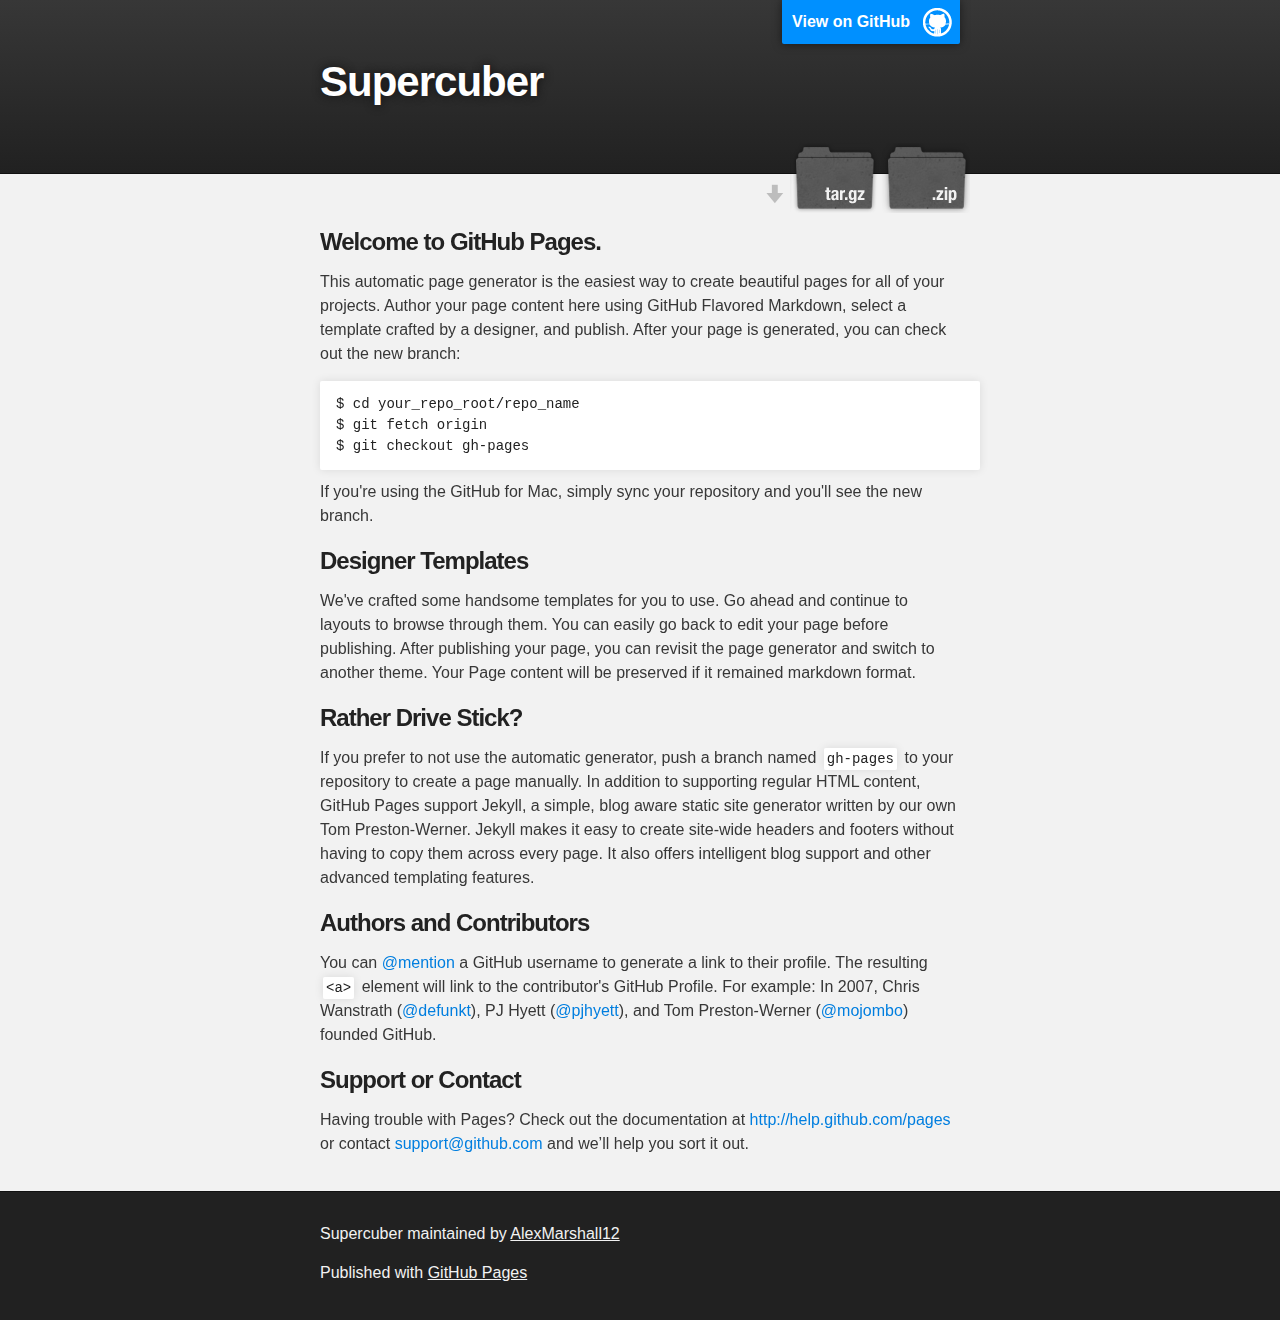
==== index.html @ d674abec "Create gh-pages branch via GitHub" ====
<!DOCTYPE html>
<html>

  <head>
    <meta charset='utf-8' />
    <meta http-equiv="X-UA-Compatible" content="chrome=1" />
    <meta name="description" content="Supercuber : " />

    <link rel="stylesheet" type="text/css" media="screen" href="stylesheets/stylesheet.css">

    <title>Supercuber</title>
  </head>

  <body>

    <!-- HEADER -->
    <div id="header_wrap" class="outer">
        <header class="inner">
          <a id="forkme_banner" href="https://github.com/AlexMarshall12/supercuber">View on GitHub</a>

          <h1 id="project_title">Supercuber</h1>
          <h2 id="project_tagline"></h2>

            <section id="downloads">
              <a class="zip_download_link" href="https://github.com/AlexMarshall12/supercuber/zipball/master">Download this project as a .zip file</a>
              <a class="tar_download_link" href="https://github.com/AlexMarshall12/supercuber/tarball/master">Download this project as a tar.gz file</a>
            </section>
        </header>
    </div>

    <!-- MAIN CONTENT -->
    <div id="main_content_wrap" class="outer">
      <section id="main_content" class="inner">
        <h3>
<a name="welcome-to-github-pages" class="anchor" href="#welcome-to-github-pages"><span class="octicon octicon-link"></span></a>Welcome to GitHub Pages.</h3>

<p>This automatic page generator is the easiest way to create beautiful pages for all of your projects. Author your page content here using GitHub Flavored Markdown, select a template crafted by a designer, and publish. After your page is generated, you can check out the new branch:</p>

<pre><code>$ cd your_repo_root/repo_name
$ git fetch origin
$ git checkout gh-pages
</code></pre>

<p>If you're using the GitHub for Mac, simply sync your repository and you'll see the new branch.</p>

<h3>
<a name="designer-templates" class="anchor" href="#designer-templates"><span class="octicon octicon-link"></span></a>Designer Templates</h3>

<p>We've crafted some handsome templates for you to use. Go ahead and continue to layouts to browse through them. You can easily go back to edit your page before publishing. After publishing your page, you can revisit the page generator and switch to another theme. Your Page content will be preserved if it remained markdown format.</p>

<h3>
<a name="rather-drive-stick" class="anchor" href="#rather-drive-stick"><span class="octicon octicon-link"></span></a>Rather Drive Stick?</h3>

<p>If you prefer to not use the automatic generator, push a branch named <code>gh-pages</code> to your repository to create a page manually. In addition to supporting regular HTML content, GitHub Pages support Jekyll, a simple, blog aware static site generator written by our own Tom Preston-Werner. Jekyll makes it easy to create site-wide headers and footers without having to copy them across every page. It also offers intelligent blog support and other advanced templating features.</p>

<h3>
<a name="authors-and-contributors" class="anchor" href="#authors-and-contributors"><span class="octicon octicon-link"></span></a>Authors and Contributors</h3>

<p>You can <a href="https://github.com/blog/821" class="user-mention">@mention</a> a GitHub username to generate a link to their profile. The resulting <code>&lt;a&gt;</code> element will link to the contributor's GitHub Profile. For example: In 2007, Chris Wanstrath (<a href="https://github.com/defunkt" class="user-mention">@defunkt</a>), PJ Hyett (<a href="https://github.com/pjhyett" class="user-mention">@pjhyett</a>), and Tom Preston-Werner (<a href="https://github.com/mojombo" class="user-mention">@mojombo</a>) founded GitHub.</p>

<h3>
<a name="support-or-contact" class="anchor" href="#support-or-contact"><span class="octicon octicon-link"></span></a>Support or Contact</h3>

<p>Having trouble with Pages? Check out the documentation at <a href="http://help.github.com/pages">http://help.github.com/pages</a> or contact <a href="mailto:support@github.com">support@github.com</a> and we’ll help you sort it out.</p>
      </section>
    </div>

    <!-- FOOTER  -->
    <div id="footer_wrap" class="outer">
      <footer class="inner">
        <p class="copyright">Supercuber maintained by <a href="https://github.com/AlexMarshall12">AlexMarshall12</a></p>
        <p>Published with <a href="http://pages.github.com">GitHub Pages</a></p>
      </footer>
    </div>

    

  </body>
</html>
---- stylesheets/stylesheet.css ----
/*******************************************************************************
Slate Theme for GitHub Pages
by Jason Costello, @jsncostello
*******************************************************************************/

@import url(pygment_trac.css);

/*******************************************************************************
MeyerWeb Reset
*******************************************************************************/

html, body, div, span, applet, object, iframe,
h1, h2, h3, h4, h5, h6, p, blockquote, pre,
a, abbr, acronym, address, big, cite, code,
del, dfn, em, img, ins, kbd, q, s, samp,
small, strike, strong, sub, sup, tt, var,
b, u, i, center,
dl, dt, dd, ol, ul, li,
fieldset, form, label, legend,
table, caption, tbody, tfoot, thead, tr, th, td,
article, aside, canvas, details, embed,
figure, figcaption, footer, header, hgroup,
menu, nav, output, ruby, section, summary,
time, mark, audio, video {
  margin: 0;
  padding: 0;
  border: 0;
  font: inherit;
  vertical-align: baseline;
}

/* HTML5 display-role reset for older browsers */
article, aside, details, figcaption, figure,
footer, header, hgroup, menu, nav, section {
  display: block;
}

ol, ul {
  list-style: none;
}

table {
  border-collapse: collapse;
  border-spacing: 0;
}

/*******************************************************************************
Theme Styles
*******************************************************************************/

body {
  box-sizing: border-box;
  color:#373737;
  background: #212121;
  font-size: 16px;
  font-family: 'Myriad Pro', Calibri, Helvetica, Arial, sans-serif;
  line-height: 1.5;
  -webkit-font-smoothing: antialiased;
}

h1, h2, h3, h4, h5, h6 {
  margin: 10px 0;
  font-weight: 700;
  color:#222222;
  font-family: 'Lucida Grande', 'Calibri', Helvetica, Arial, sans-serif;
  letter-spacing: -1px;
}

h1 {
  font-size: 36px;
  font-weight: 700;
}

h2 {
  padding-bottom: 10px;
  font-size: 32px;
  background: url('../images/bg_hr.png') repeat-x bottom;
}

h3 {
  font-size: 24px;
}

h4 {
  font-size: 21px;
}

h5 {
  font-size: 18px;
}

h6 {
  font-size: 16px;
}

p {
  margin: 10px 0 15px 0;
}

footer p {
  color: #f2f2f2;
}

a {
  text-decoration: none;
  color: #007edf;
  text-shadow: none;

  transition: color 0.5s ease;
  transition: text-shadow 0.5s ease;
  -webkit-transition: color 0.5s ease;
  -webkit-transition: text-shadow 0.5s ease;
  -moz-transition: color 0.5s ease;
  -moz-transition: text-shadow 0.5s ease;
  -o-transition: color 0.5s ease;
  -o-transition: text-shadow 0.5s ease;
  -ms-transition: color 0.5s ease;
  -ms-transition: text-shadow 0.5s ease;
}

a:hover, a:focus {text-decoration: underline;}

footer a {
  color: #F2F2F2;
  text-decoration: underline;
}

em {
  font-style: italic;
}

strong {
  font-weight: bold;
}

img {
  position: relative;
  margin: 0 auto;
  max-width: 739px;
  padding: 5px;
  margin: 10px 0 10px 0;
  border: 1px solid #ebebeb;

  box-shadow: 0 0 5px #ebebeb;
  -webkit-box-shadow: 0 0 5px #ebebeb;
  -moz-box-shadow: 0 0 5px #ebebeb;
  -o-box-shadow: 0 0 5px #ebebeb;
  -ms-box-shadow: 0 0 5px #ebebeb;
}

p img {
  display: inline;
  margin: 0;
  padding: 0;
  vertical-align: middle;
  text-align: center;
  border: none;
}

pre, code {
  width: 100%;
  color: #222;
  background-color: #fff;

  font-family: Monaco, "Bitstream Vera Sans Mono", "Lucida Console", Terminal, monospace;
  font-size: 14px;

  border-radius: 2px;
  -moz-border-radius: 2px;
  -webkit-border-radius: 2px;
}

pre {
  width: 100%;
  padding: 10px;
  box-shadow: 0 0 10px rgba(0,0,0,.1);
  overflow: auto;
}

code {
  padding: 3px;
  margin: 0 3px;
  box-shadow: 0 0 10px rgba(0,0,0,.1);
}

pre code {
  display: block;
  box-shadow: none;
}

blockquote {
  color: #666;
  margin-bottom: 20px;
  padding: 0 0 0 20px;
  border-left: 3px solid #bbb;
}


ul, ol, dl {
  margin-bottom: 15px
}

ul {
  list-style: inside;
  padding-left: 20px;
}

ol {
  list-style: decimal inside;
  padding-left: 20px;
}

dl dt {
  font-weight: bold;
}

dl dd {
  padding-left: 20px;
  font-style: italic;
}

dl p {
  padding-left: 20px;
  font-style: italic;
}

hr {
  height: 1px;
  margin-bottom: 5px;
  border: none;
  background: url('../images/bg_hr.png') repeat-x center;
}

table {
  border: 1px solid #373737;
  margin-bottom: 20px;
  text-align: left;
 }

th {
  font-family: 'Lucida Grande', 'Helvetica Neue', Helvetica, Arial, sans-serif;
  padding: 10px;
  background: #373737;
  color: #fff;
 }

td {
  padding: 10px;
  border: 1px solid #373737;
 }

form {
  background: #f2f2f2;
  padding: 20px;
}

/*******************************************************************************
Full-Width Styles
*******************************************************************************/

.outer {
  width: 100%;
}

.inner {
  position: relative;
  max-width: 640px;
  padding: 20px 10px;
  margin: 0 auto;
}

#forkme_banner {
  display: block;
  position: absolute;
  top:0;
  right: 10px;
  z-index: 10;
  padding: 10px 50px 10px 10px;
  color: #fff;
  background: url('../images/blacktocat.png') #0090ff no-repeat 95% 50%;
  font-weight: 700;
  box-shadow: 0 0 10px rgba(0,0,0,.5);
  border-bottom-left-radius: 2px;
  border-bottom-right-radius: 2px;
}

#header_wrap {
  background: #212121;
  background: -moz-linear-gradient(top, #373737, #212121);
  background: -webkit-linear-gradient(top, #373737, #212121);
  background: -ms-linear-gradient(top, #373737, #212121);
  background: -o-linear-gradient(top, #373737, #212121);
  background: linear-gradient(top, #373737, #212121);
}

#header_wrap .inner {
  padding: 50px 10px 30px 10px;
}

#project_title {
  margin: 0;
  color: #fff;
  font-size: 42px;
  font-weight: 700;
  text-shadow: #111 0px 0px 10px;
}

#project_tagline {
  color: #fff;
  font-size: 24px;
  font-weight: 300;
  background: none;
  text-shadow: #111 0px 0px 10px;
}

#downloads {
  position: absolute;
  width: 210px;
  z-index: 10;
  bottom: -40px;
  right: 0;
  height: 70px;
  background: url('../images/icon_download.png') no-repeat 0% 90%;
}

.zip_download_link {
  display: block;
  float: right;
  width: 90px;
  height:70px;
  text-indent: -5000px;
  overflow: hidden;
  background: url(../images/sprite_download.png) no-repeat bottom left;
}

.tar_download_link {
  display: block;
  float: right;
  width: 90px;
  height:70px;
  text-indent: -5000px;
  overflow: hidden;
  background: url(../images/sprite_download.png) no-repeat bottom right;
  margin-left: 10px;
}

.zip_download_link:hover {
  background: url(../images/sprite_download.png) no-repeat top left;
}

.tar_download_link:hover {
  background: url(../images/sprite_download.png) no-repeat top right;
}

#main_content_wrap {
  background: #f2f2f2;
  border-top: 1px solid #111;
  border-bottom: 1px solid #111;
}

#main_content {
  padding-top: 40px;
}

#footer_wrap {
  background: #212121;
}



/*******************************************************************************
Small Device Styles
*******************************************************************************/

@media screen and (max-width: 480px) {
  body {
    font-size:14px;
  }

  #downloads {
    display: none;
  }

  .inner {
    min-width: 320px;
    max-width: 480px;
  }

  #project_title {
  font-size: 32px;
  }

  h1 {
    font-size: 28px;
  }

  h2 {
    font-size: 24px;
  }

  h3 {
    font-size: 21px;
  }

  h4 {
    font-size: 18px;
  }

  h5 {
    font-size: 14px;
  }

  h6 {
    font-size: 12px;
  }

  code, pre {
    min-width: 320px;
    max-width: 480px;
    font-size: 11px;
  }

}
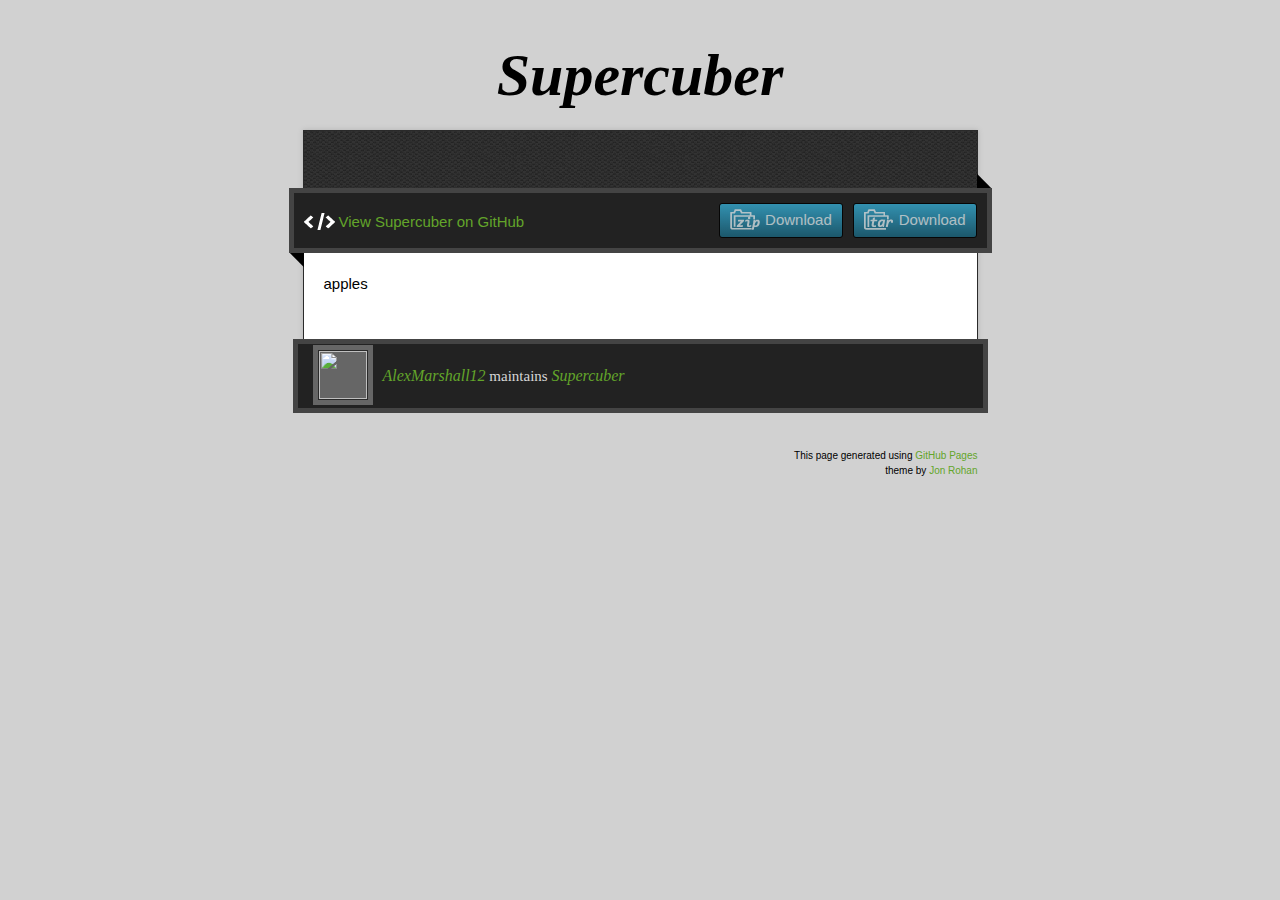
==== commit 9d6af9e0: "Create gh-pages branch via GitHub" ====
--- a/index.html
+++ b/index.html
@@ -1,79 +1,62 @@
-<!DOCTYPE html>
+<!doctype html>
+<!-- The Time Machine GitHub pages theme was designed and developed by Jon Rohan, on Feb 7, 2012. -->
+<!-- Follow him for fun. http://twitter.com/jonrohan. Tail his code on http://github.com/jonrohan -->
 <html>
+<head>
+  <meta charset="utf-8">
+  <meta http-equiv="X-UA-Compatible" content="IE=edge,chrome=1">
 
-  <head>
-    <meta charset='utf-8' />
-    <meta http-equiv="X-UA-Compatible" content="chrome=1" />
-    <meta name="description" content="Supercuber : " />
+  <link rel="stylesheet" href="stylesheets/stylesheet.css" media="screen"/>
+  <link rel="stylesheet" href="stylesheets/pygment_trac.css"/>
+  <script type="text/javascript" src="https://ajax.googleapis.com/ajax/libs/jquery/1.7.1/jquery.min.js"></script>
+  <script type="text/javascript" src="javascripts/script.js"></script>
 
-    <link rel="stylesheet" type="text/css" media="screen" href="stylesheets/stylesheet.css">
+  <title>Supercuber</title>
+  <meta name="description" content="">
 
-    <title>Supercuber</title>
-  </head>
+  <meta name="viewport" content="width=device-width,initial-scale=1">
 
-  <body>
+</head>
 
-    <!-- HEADER -->
-    <div id="header_wrap" class="outer">
-        <header class="inner">
-          <a id="forkme_banner" href="https://github.com/AlexMarshall12/supercuber">View on GitHub</a>
+<body>
 
-          <h1 id="project_title">Supercuber</h1>
-          <h2 id="project_tagline"></h2>
+  <div class="wrapper">
+    <header>
+      <h1 class="title">Supercuber</h1>
+    </header>
+    <div id="container">
+      <p class="tagline"></p>
+      <div id="main" role="main">
+        <div class="download-bar">
+        <div class="inner">
+          <a href="https://github.com/AlexMarshall12/supercuber/tarball/master" class="download-button tar"><span>Download</span></a>
+          <a href="https://github.com/AlexMarshall12/supercuber/zipball/master" class="download-button zip"><span>Download</span></a>
+          <a href="https://github.com/AlexMarshall12/supercuber" class="code">View Supercuber on GitHub</a>
+        </div>
+        <span class="blc"></span><span class="trc"></span>
+        </div>
+        <article class="markdown-body">
+          <p>apples</p>
+        </article>
+      </div>
+    </div>
+    <footer>
+      <div class="owner">
+      <p><a href="https://github.com/AlexMarshall12" class="avatar"><img src="https://avatars3.githubusercontent.com/u/1697505?s=60" width="48" height="48"/></a> <a href="https://github.com/AlexMarshall12">AlexMarshall12</a> maintains <a href="https://github.com/AlexMarshall12/supercuber">Supercuber</a></p>
 
-            <section id="downloads">
-              <a class="zip_download_link" href="https://github.com/AlexMarshall12/supercuber/zipball/master">Download this project as a .zip file</a>
-              <a class="tar_download_link" href="https://github.com/AlexMarshall12/supercuber/tarball/master">Download this project as a tar.gz file</a>
-            </section>
-        </header>
-    </div>
 
-    <!-- MAIN CONTENT -->
-    <div id="main_content_wrap" class="outer">
-      <section id="main_content" class="inner">
-        <h3>
-<a name="welcome-to-github-pages" class="anchor" href="#welcome-to-github-pages"><span class="octicon octicon-link"></span></a>Welcome to GitHub Pages.</h3>
+      </div>
+      <div class="creds">
+        <small>This page generated using <a href="http://pages.github.com/">GitHub Pages</a><br/>theme by <a href="https://twitter.com/jonrohan/">Jon Rohan</a></small>
+      </div>
+    </footer>
+  </div>
+  <div class="current-section">
+    <a href="#top">Scroll to top</a>
+    <a href="https://github.com/AlexMarshall12/supercuber/tarball/master" class="tar">tar</a><a href="https://github.com/AlexMarshall12/supercuber/zipball/master" class="zip">zip</a><a href="" class="code">source code</a>
+    <p class="name"></p>
+  </div>
 
-<p>This automatic page generator is the easiest way to create beautiful pages for all of your projects. Author your page content here using GitHub Flavored Markdown, select a template crafted by a designer, and publish. After your page is generated, you can check out the new branch:</p>
-
-<pre><code>$ cd your_repo_root/repo_name
-$ git fetch origin
-$ git checkout gh-pages
-</code></pre>
-
-<p>If you're using the GitHub for Mac, simply sync your repository and you'll see the new branch.</p>
-
-<h3>
-<a name="designer-templates" class="anchor" href="#designer-templates"><span class="octicon octicon-link"></span></a>Designer Templates</h3>
-
-<p>We've crafted some handsome templates for you to use. Go ahead and continue to layouts to browse through them. You can easily go back to edit your page before publishing. After publishing your page, you can revisit the page generator and switch to another theme. Your Page content will be preserved if it remained markdown format.</p>
-
-<h3>
-<a name="rather-drive-stick" class="anchor" href="#rather-drive-stick"><span class="octicon octicon-link"></span></a>Rather Drive Stick?</h3>
-
-<p>If you prefer to not use the automatic generator, push a branch named <code>gh-pages</code> to your repository to create a page manually. In addition to supporting regular HTML content, GitHub Pages support Jekyll, a simple, blog aware static site generator written by our own Tom Preston-Werner. Jekyll makes it easy to create site-wide headers and footers without having to copy them across every page. It also offers intelligent blog support and other advanced templating features.</p>
-
-<h3>
-<a name="authors-and-contributors" class="anchor" href="#authors-and-contributors"><span class="octicon octicon-link"></span></a>Authors and Contributors</h3>
-
-<p>You can <a href="https://github.com/blog/821" class="user-mention">@mention</a> a GitHub username to generate a link to their profile. The resulting <code>&lt;a&gt;</code> element will link to the contributor's GitHub Profile. For example: In 2007, Chris Wanstrath (<a href="https://github.com/defunkt" class="user-mention">@defunkt</a>), PJ Hyett (<a href="https://github.com/pjhyett" class="user-mention">@pjhyett</a>), and Tom Preston-Werner (<a href="https://github.com/mojombo" class="user-mention">@mojombo</a>) founded GitHub.</p>
-
-<h3>
-<a name="support-or-contact" class="anchor" href="#support-or-contact"><span class="octicon octicon-link"></span></a>Support or Contact</h3>
-
-<p>Having trouble with Pages? Check out the documentation at <a href="http://help.github.com/pages">http://help.github.com/pages</a> or contact <a href="mailto:support@github.com">support@github.com</a> and we’ll help you sort it out.</p>
-      </section>
-    </div>
-
-    <!-- FOOTER  -->
-    <div id="footer_wrap" class="outer">
-      <footer class="inner">
-        <p class="copyright">Supercuber maintained by <a href="https://github.com/AlexMarshall12">AlexMarshall12</a></p>
-        <p>Published with <a href="http://pages.github.com">GitHub Pages</a></p>
-      </footer>
-    </div>
-
-    
-
-  </body>
+  
+</body>
 </html>
--- a/stylesheets/stylesheet.css
+++ b/stylesheets/stylesheet.css
@@ -1,423 +1,966 @@
-/*******************************************************************************
-Slate Theme for GitHub Pages
-by Jason Costello, @jsncostello
-*******************************************************************************/
-
-@import url(pygment_trac.css);
-
-/*******************************************************************************
-MeyerWeb Reset
-*******************************************************************************/
-
-html, body, div, span, applet, object, iframe,
-h1, h2, h3, h4, h5, h6, p, blockquote, pre,
-a, abbr, acronym, address, big, cite, code,
-del, dfn, em, img, ins, kbd, q, s, samp,
-small, strike, strong, sub, sup, tt, var,
-b, u, i, center,
-dl, dt, dd, ol, ul, li,
-fieldset, form, label, legend,
-table, caption, tbody, tfoot, thead, tr, th, td,
-article, aside, canvas, details, embed,
-figure, figcaption, footer, header, hgroup,
-menu, nav, output, ruby, section, summary,
-time, mark, audio, video {
+/*! normalize.css v3.0.0 | MIT License | git.io/normalize */
+
+/**
+ * 1. Set default font family to sans-serif.
+ * 2. Prevent iOS text size adjust after orientation change, without disabling
+ *    user zoom.
+ */
+
+html {
+  font-family: sans-serif; /* 1 */
+  -ms-text-size-adjust: 100%; /* 2 */
+  -webkit-text-size-adjust: 100%; /* 2 */
+}
+
+/**
+ * Remove default margin.
+ */
+
+body {
   margin: 0;
+}
+
+/* HTML5 display definitions
+   ========================================================================== */
+
+/**
+ * Correct `block` display not defined for any HTML5 element in IE 8/9.
+ * Correct `block` display not defined for `details` or `summary` in IE 10/11 and Firefox.
+ * Correct `block` display not defined for `main` in IE 11.
+ */
+
+article,
+aside,
+details,
+figcaption,
+figure,
+footer,
+header,
+hgroup,
+main,
+nav,
+section,
+summary {
+  display: block;
+}
+
+/**
+ * 1. Correct `inline-block` display not defined in IE 8/9.
+ * 2. Normalize vertical alignment of `progress` in Chrome, Firefox, and Opera.
+ */
+
+audio,
+canvas,
+progress,
+video {
+  display: inline-block; /* 1 */
+  vertical-align: baseline; /* 2 */
+}
+
+/**
+ * Prevent modern browsers from displaying `audio` without controls.
+ * Remove excess height in iOS 5 devices.
+ */
+
+audio:not([controls]) {
+  display: none;
+  height: 0;
+}
+
+/**
+ * Address `[hidden]` styling not present in IE 8/9/10.
+ * Hide the `template` element in IE 8/9/11, Safari, and Firefox < 22.
+ */
+
+[hidden],
+template {
+  display: none;
+}
+
+/* Links
+   ========================================================================== */
+
+/**
+ * Remove the gray background color from active links in IE 10.
+ */
+
+a {
+  background: transparent;
+}
+
+/**
+ * Improve readability when focused and also mouse hovered in all browsers.
+ */
+
+a:active,
+a:hover {
+  outline: 0;
+}
+
+/* Text-level semantics
+   ========================================================================== */
+
+/**
+ * Address styling not present in IE 8/9/10/11, Safari, and Chrome.
+ */
+
+abbr[title] {
+  border-bottom: 1px dotted;
+}
+
+/**
+ * Address style set to `bolder` in Firefox 4+, Safari, and Chrome.
+ */
+
+b,
+strong {
+  font-weight: bold;
+}
+
+/**
+ * Address styling not present in Safari and Chrome.
+ */
+
+dfn {
+  font-style: italic;
+}
+
+/**
+ * Address variable `h1` font-size and margin within `section` and `article`
+ * contexts in Firefox 4+, Safari, and Chrome.
+ */
+
+h1 {
+  font-size: 2em;
+  margin: 0.67em 0;
+}
+
+/**
+ * Address styling not present in IE 8/9.
+ */
+
+mark {
+  background: #ff0;
+  color: #000;
+}
+
+/**
+ * Address inconsistent and variable font size in all browsers.
+ */
+
+small {
+  font-size: 80%;
+}
+
+/**
+ * Prevent `sub` and `sup` affecting `line-height` in all browsers.
+ */
+
+sub,
+sup {
+  font-size: 75%;
+  line-height: 0;
+  position: relative;
+  vertical-align: baseline;
+}
+
+sup {
+  top: -0.5em;
+}
+
+sub {
+  bottom: -0.25em;
+}
+
+/* Embedded content
+   ========================================================================== */
+
+/**
+ * Remove border when inside `a` element in IE 8/9/10.
+ */
+
+img {
+  border: 0;
+}
+
+/**
+ * Correct overflow not hidden in IE 9/10/11.
+ */
+
+svg:not(:root) {
+  overflow: hidden;
+}
+
+/* Grouping content
+   ========================================================================== */
+
+/**
+ * Address margin not present in IE 8/9 and Safari.
+ */
+
+figure {
+  margin: 1em 40px;
+}
+
+/**
+ * Address differences between Firefox and other browsers.
+ */
+
+hr {
+  -moz-box-sizing: content-box;
+  box-sizing: content-box;
+  height: 0;
+}
+
+/**
+ * Contain overflow in all browsers.
+ */
+
+pre {
+  overflow: auto;
+}
+
+/**
+ * Address odd `em`-unit font size rendering in all browsers.
+ */
+
+code,
+kbd,
+pre,
+samp {
+  font-family: monospace, monospace;
+  font-size: 1em;
+}
+
+/* Forms
+   ========================================================================== */
+
+/**
+ * Known limitation: by default, Chrome and Safari on OS X allow very limited
+ * styling of `select`, unless a `border` property is set.
+ */
+
+/**
+ * 1. Correct color not being inherited.
+ *    Known issue: affects color of disabled elements.
+ * 2. Correct font properties not being inherited.
+ * 3. Address margins set differently in Firefox 4+, Safari, and Chrome.
+ */
+
+button,
+input,
+optgroup,
+select,
+textarea {
+  color: inherit; /* 1 */
+  font: inherit; /* 2 */
+  margin: 0; /* 3 */
+}
+
+/**
+ * Address `overflow` set to `hidden` in IE 8/9/10/11.
+ */
+
+button {
+  overflow: visible;
+}
+
+/**
+ * Address inconsistent `text-transform` inheritance for `button` and `select`.
+ * All other form control elements do not inherit `text-transform` values.
+ * Correct `button` style inheritance in Firefox, IE 8/9/10/11, and Opera.
+ * Correct `select` style inheritance in Firefox.
+ */
+
+button,
+select {
+  text-transform: none;
+}
+
+/**
+ * 1. Avoid the WebKit bug in Android 4.0.* where (2) destroys native `audio`
+ *    and `video` controls.
+ * 2. Correct inability to style clickable `input` types in iOS.
+ * 3. Improve usability and consistency of cursor style between image-type
+ *    `input` and others.
+ */
+
+button,
+html input[type="button"], /* 1 */
+input[type="reset"],
+input[type="submit"] {
+  -webkit-appearance: button; /* 2 */
+  cursor: pointer; /* 3 */
+}
+
+/**
+ * Re-set default cursor for disabled elements.
+ */
+
+button[disabled],
+html input[disabled] {
+  cursor: default;
+}
+
+/**
+ * Remove inner padding and border in Firefox 4+.
+ */
+
+button::-moz-focus-inner,
+input::-moz-focus-inner {
+  border: 0;
   padding: 0;
-  border: 0;
-  font: inherit;
-  vertical-align: baseline;
-}
-
-/* HTML5 display-role reset for older browsers */
-article, aside, details, figcaption, figure,
-footer, header, hgroup, menu, nav, section {
-  display: block;
-}
-
-ol, ul {
-  list-style: none;
-}
+}
+
+/**
+ * Address Firefox 4+ setting `line-height` on `input` using `!important` in
+ * the UA stylesheet.
+ */
+
+input {
+  line-height: normal;
+}
+
+/**
+ * It's recommended that you don't attempt to style these elements.
+ * Firefox's implementation doesn't respect box-sizing, padding, or width.
+ *
+ * 1. Address box sizing set to `content-box` in IE 8/9/10.
+ * 2. Remove excess padding in IE 8/9/10.
+ */
+
+input[type="checkbox"],
+input[type="radio"] {
+  box-sizing: border-box; /* 1 */
+  padding: 0; /* 2 */
+}
+
+/**
+ * Fix the cursor style for Chrome's increment/decrement buttons. For certain
+ * `font-size` values of the `input`, it causes the cursor style of the
+ * decrement button to change from `default` to `text`.
+ */
+
+input[type="number"]::-webkit-inner-spin-button,
+input[type="number"]::-webkit-outer-spin-button {
+  height: auto;
+}
+
+/**
+ * 1. Address `appearance` set to `searchfield` in Safari and Chrome.
+ * 2. Address `box-sizing` set to `border-box` in Safari and Chrome
+ *    (include `-moz` to future-proof).
+ */
+
+input[type="search"] {
+  -webkit-appearance: textfield; /* 1 */
+  -moz-box-sizing: content-box;
+  -webkit-box-sizing: content-box; /* 2 */
+  box-sizing: content-box;
+}
+
+/**
+ * Remove inner padding and search cancel button in Safari and Chrome on OS X.
+ * Safari (but not Chrome) clips the cancel button when the search input has
+ * padding (and `textfield` appearance).
+ */
+
+input[type="search"]::-webkit-search-cancel-button,
+input[type="search"]::-webkit-search-decoration {
+  -webkit-appearance: none;
+}
+
+/**
+ * Define consistent border, margin, and padding.
+ */
+
+fieldset {
+  border: 1px solid #c0c0c0;
+  margin: 0 2px;
+  padding: 0.35em 0.625em 0.75em;
+}
+
+/**
+ * 1. Correct `color` not being inherited in IE 8/9/10/11.
+ * 2. Remove padding so people aren't caught out if they zero out fieldsets.
+ */
+
+legend {
+  border: 0; /* 1 */
+  padding: 0; /* 2 */
+}
+
+/**
+ * Remove default vertical scrollbar in IE 8/9/10/11.
+ */
+
+textarea {
+  overflow: auto;
+}
+
+/**
+ * Don't inherit the `font-weight` (applied by a rule above).
+ * NOTE: the default cannot safely be changed in Chrome and Safari on OS X.
+ */
+
+optgroup {
+  font-weight: bold;
+}
+
+/* Tables
+   ========================================================================== */
+
+/**
+ * Remove most spacing between table cells.
+ */
 
 table {
   border-collapse: collapse;
   border-spacing: 0;
 }
 
-/*******************************************************************************
-Theme Styles
-*******************************************************************************/
+td,
+th {
+  padding: 0;
+}
+
+
+/* Style */
 
 body {
+  font-size: 15px;
+  font-family: Arial, Arial, Helvetica, sans-serif;
+  line-height: 1.5;
+  background: #D1D1D1;
+}
+
+a {
+  color: #63a52a;
+  text-decoration: none;
+  transition: opacity ease-in-out 0.3s;
+  -webkit-transition: opacity ease-in-out 0.3s;  /* Safari <=6.1, Android <= 4.3 */
+}
+
+a:hover {
+  text-decoration: underline;
+  color: #90D355;
+}
+
+h1.title {
+  margin: 30px 20px 10px;
+  font-size: 60px;
+  font-weight: bold;
+  font-style: italic;
+  font-family:Georgia, serif;
+  text-align: center;
+}
+
+.wrapper {
+  width: 675px;
+  margin: 0 auto;
+}
+
+#container {
+  border: 1px solid #2a2a2a;
+  background: #ddd url(../images/pattern.png);
+  box-shadow: 0 0 5px #b1b1b1;
+}
+
+p.tagline {
+  padding: 20px 20px 0;
+  color: #fff;
+  font-size: 17px;
+}
+
+#main {
+  margin-top: 20px;
+  padding: 0 20px 90px;
+  background-color: #fff;
+}
+
+.download-bar {
+  background: #222;
+  border: 5px solid #444;
+  padding: 10px;
+  margin: 0 -35px 20px;
+  position: relative;
+}
+
+.download-bar .inner {
+  overflow: hidden;
+}
+
+.download-bar .watch-fork iframe {
+  display: block;
+  float: left;
+  border-right: 1px solid #ddd;
+  padding-right: 5px;
+}
+.download-bar .watch-fork iframe.last {
+  border-right: 0 none;
+  padding-right: 0;
+  padding-left: 5px;
+  border-left: 1px solid #fff;
+}
+.download-bar .watch-fork {
+  overflow: hidden;
+  float: right;
+  background-color: #eee;
+  padding: 5px;
+  border-radius: 3px;
+}
+
+.download-bar .blc {
+  border: 10px solid black;
+  border-color: transparent transparent black;
+  width: 0;
+  height: 0;
+  display: block;
+  position: absolute;
+  bottom: -15px;
+  left: 0;
+  transform: rotate(45deg);
+  -ms-transform: rotate(45deg);  /* IE9 */
+  -webkit-transform: rotate(45deg); /* 2014 current */
+}
+
+.download-bar .trc {
+  border: 10px solid black;
+  border-color:  black transparent transparent;
+  width: 0;
+  height: 0;
+  display: block;
+  position: absolute;
+  top: -15px;
+  right: 0;
+  transform: rotate(45deg);
+  -ms-transform: rotate(45deg);  /* IE9 */
+  -webkit-transform: rotate(45deg); /* 2014 current */
+}
+
+.download-bar .avatar {
+  border: 1px solid black;
+  display: block;
+  padding: 4px;
+  float: left;
+}
+
+.download-bar .avatar img {
+  display: block;
+}
+
+.download-bar a.code {
+  background: transparent url(../images/code.png) no-repeat 0 2px;
+  padding-left: 35px;
+  margin-top: 8px;
+  display: block;
+  float: left;
+  text-indent: 0;
+  width: auto;
+  height: auto;
+  opacity: 1;
+  filter:alpha(opacity=100);  /* IE 5-7 */
+}
+
+.current-section {
+  position: fixed;
+  top: 0;
+  left: 50%;
+  width: 693px;
+  margin-left: -352px;
+  background: #222;
+  border: 5px solid #444;
+  color: #fff;
+  opacity: 0;
+  visibility: hidden;
+  transition: opacity ease-in-out 0.3s;
+  -webkit-transition: opacity ease-in-out 0.3s;  /* Safari <=6.1, Android <= 4.3 */
+}
+
+.current-section p {
+  padding: 5px 27px;
+  font-size: 24px;
+  font-weight: bold;
+}
+
+.current-section a {
+  float: right;
+  text-indent: -10000px;
+  background: transparent url(../images/top.png) no-repeat 0 0;
+  width: 20px;
+  height: 20px;
+  opacity: 0.8;
+  margin-right: 12px;
+  margin-top: 12px;
+  opacity: 0.8;
+  filter:alpha(opacity=80);  /* IE 5-7 */
+  transition: opacity ease-in-out 0.3s;
+  -webkit-transition: opacity ease-in-out 0.3s;  /* Safari <=6.1, Android <= 4.3 */
+}
+
+.current-section a:hover {
+  opacity: 1;
+  filter:alpha(opacity=100);  /* IE 5-7 */
+}
+
+.current-section a.zip {
+  margin-right: 8px;
+}
+
+a.zip,
+a.zip span {
+  background: transparent url(../images/zip.png) no-repeat 0 0;
+  width: 30px;
+  height: 21px;
+  display: inline-block;
+  text-indent: -10000px;
+  opacity: 0.8;
+  filter:alpha(opacity=80);  /* IE 5-7 */
+  transition: opacity ease-in-out 0.3s;
+  -webkit-transition: opacity ease-in-out 0.3s;  /* Safari <=6.1, Android <= 4.3 */
+}
+
+a.tar,
+a.tar span {
+  background: transparent url(../images/tar.png) no-repeat 0 0;
+  width: 30px;
+  height: 21px;
+  display: inline-block;
+  text-indent: -10000px;
+  opacity: 0.8;
+  filter:alpha(opacity=80);  /* IE 5-7 */
+  transition: opacity ease-in-out 0.3s;
+  -webkit-transition: opacity ease-in-out 0.3s;  /* Safari <=6.1, Android <= 4.3 */
+}
+
+a.code {
+  background: transparent url(../images/code.png) no-repeat 0 2px;
+  width: 30px;
+  height: 21px;
+  display: block;
+  display: inline-block;
+  text-indent: -10000px;
+  opacity: 0.8;
+  filter:alpha(opacity=80);  /* IE 5-7 */
+  transition: opacity ease-in-out 0.3s;
+  -webkit-transition: opacity ease-in-out 0.3s;  /* Safari <=6.1, Android <= 4.3 */
+}
+
+a.zip:hover,
+a.tar:hover,
+a.code:hover {
+  opacity: 1;
+  filter:alpha(opacity=100);
+}
+
+a.download-button {
+  border: 1px solid black;
+  border-radius: 3px;
+  display: inline-block;
+  text-indent: 0!important;
+  width: auto;
+  float: right;
+  background: #999; /* for non-css3 browsers */
+  filter: progid:DXImageTransform.Microsoft.gradient(startColorstr='#37ADD4', endColorstr='#1B657E'); /* IE <= 9 */
+  background: -webkit-gradient(linear, left top, left bottom, from(#37ADD4), to(#1B657E)); /* ancient webkit browsers */
+  background: -webkit-linear-gradient(top,  #37ADD4,  #1B657E);  /* Safari <=6.1, Android <= 4.3 */
+  background: linear-gradient(to bottom,  #37ADD4,  #1B657E);
+  height: auto;
+  margin-left: 10px;
+}
+
+a.download-button span {
+  background-position: 10px 5px;
+  width: auto;
+  height: auto;
+  padding: 5px 10px;
+  padding-left: 45px;
+  display: inline-block;
+  text-indent: 0!important;
+  color: #fff;
+}
+
+footer {
+  margin-bottom: 60px;
+  padding-bottom: 60px;
+}
+
+footer .owner {
+  background: #222;
+  border: 5px solid #444;
+  padding: 5px 15px;
+  margin: -67px -10px 35px;
+  color: #d6d6d6;
+}
+
+footer .creds small {
+  float: right;
+  font-size: 10px;
+  text-align: right;
+  margin-left: 15px;
+}
+
+footer .owner .avatar {
+  background-color: #666;
+  display: block;
+  margin: -19px 10px 0 0;
+  width: 60px;
+  float: left;
+}
+
+footer .owner img {
+  display: block;
+  border: 1px solid #2a2a2a;
+  margin: 5px;
+}
+
+footer .owner p {
+  font-family:Georgia, serif;
+}
+
+footer .owner p a {
+  font-size: 16px;
+  font-style: italic;
+}
+
+/* Markdown */
+.markdown-body h1,
+.markdown-body h2,
+.markdown-body h3,
+.markdown-body h4,
+.markdown-body h5,
+.markdown-body h6,
+.markdown-body p,
+.markdown-body pre,
+.markdown-body ul,
+.markdown-body ol,
+.markdown-body dl,
+.markdown-body table,
+.markdown-body blockquote {
+  margin-bottom: 20px;
+}
+
+.markdown-body h1,
+.markdown-body h2,
+.markdown-body h3,
+.markdown-body h4,
+.markdown-body h5,
+.markdown-body h6 {
+  font-weight: bold;
+}
+
+.markdown-body h1 {
+  font-size: 28px;
+}
+
+.markdown-body h2 {
+  font-size: 24px;
+  color: #557398;
+}
+
+.markdown-body h3 {
+  font-size: 20px;
+}
+
+.markdown-body h4 {
+  font-size: 18px;
+}
+
+.markdown-body h5 {
+  font-size: 16px;
+}
+
+.markdown-body pre {
+  padding: 10px 70px 10px 0;
+  margin-left: -20px;
+  margin-right: -20px;
+  font-family: 'Monaco', 'Lucida Console', monospace;
+  font-size: 13px;
+  line-height: 20px;
+  box-shadow: inset 0 0 5px #000;
+  word-wrap: break-word;
+  background-color:#3b3b3b;
+  color: #d6d6d6;
+}
+
+.markdown-body pre.lines {
+  font-size: 12px;
+  margin:0 10px 0 -20px;
+  padding: 10px;
+  float:  left;
+  display: block;
+  text-align: right;
+  box-shadow: none;
+  background-color:#2a2a2a;
+  color: #d6d6d6;
+}
+
+.markdown-body ul,
+.markdown-body ol {
+  padding-left: 30px;
+}
+
+.markdown-body ul {
+  list-style-type: disc;
+}
+
+.markdown-body ol {
+  list-style-type: decimal;
+}
+
+.markdown-body li,
+.markdown-body li p,
+.markdown-body dd,
+.markdown-body dd p {
+  margin-bottom: 10px;
+}
+
+.markdown-body li pre,
+.markdown-body li pre.lines,
+.markdown-body dd pre,
+.markdown-body dd pre.lines {
+  margin-left: -35px;
+}
+
+.markdown-body dt {
+  font-weight: bold;
+  font-style: italic;
+}
+
+.markdown-body dd {
+  margin-left: 15px;
+}
+
+.markdown-body table {
+  width: 673px;
+  margin-left: -20px;
+  margin-right: -20px;
+}
+
+.markdown-body tbody {
+  border-top: 2px solid #557398;
+  border-bottom: 2px solid #557398;
+  background-color: #EBEFF4;
+}
+
+.markdown-body table td * {
+  margin: 0;
+}
+
+.markdown-body td {
+  border-right: 1px solid #557398;
+  border-bottom: 1px solid #557398;
+  padding: 5px;
+}
+
+.markdown-body td:first-child,
+.markdown-body th:first-child {
+  width: 30%;
+  padding-left: 20px;
+}
+
+.markdown-body td:last-child {
+  border-right: 0 none;
+}
+
+.markdown-body th {
+  font-size: 18px;
+  font-weight: bold;
+  text-align: left;
+  padding: 5px;
+}
+
+.markdown-body tt {
+  background-color:#3b3b3b;
+  color: #d6d6d6;
+  padding: 2px 3px;
+}
+
+.markdown-body blockquote {
+  font-style: italic;
+  font-family:Georgia, serif;
+  font-size: 17px;
+  border-top: 3px solid #333;
+  border-bottom: 3px solid #333;
+  padding: 10px 20px;
+  padding-left: 50px;
+}
+
+.markdown-body blockquote:before {
+  font-style: italic;
+  font-family: Georgia, serif;
+  font-size: 90px;
+  height: 90px;
+  margin-left: -60px;
+  margin-top: -25px;
+  content: "‟";
+  display: block;
+  float: left;
+}
+
+.markdown-body img {
+  max-width: 100%;
   box-sizing: border-box;
-  color:#373737;
-  background: #212121;
-  font-size: 16px;
-  font-family: 'Myriad Pro', Calibri, Helvetica, Arial, sans-serif;
-  line-height: 1.5;
-  -webkit-font-smoothing: antialiased;
-}
-
-h1, h2, h3, h4, h5, h6 {
-  margin: 10px 0;
-  font-weight: 700;
-  color:#222222;
-  font-family: 'Lucida Grande', 'Calibri', Helvetica, Arial, sans-serif;
-  letter-spacing: -1px;
-}
-
-h1 {
-  font-size: 36px;
-  font-weight: 700;
-}
-
-h2 {
-  padding-bottom: 10px;
-  font-size: 32px;
-  background: url('../images/bg_hr.png') repeat-x bottom;
-}
-
-h3 {
-  font-size: 24px;
-}
-
-h4 {
-  font-size: 21px;
-}
-
-h5 {
-  font-size: 18px;
-}
-
-h6 {
-  font-size: 16px;
-}
-
-p {
-  margin: 10px 0 15px 0;
-}
-
-footer p {
-  color: #f2f2f2;
-}
-
-a {
-  text-decoration: none;
-  color: #007edf;
-  text-shadow: none;
-
-  transition: color 0.5s ease;
-  transition: text-shadow 0.5s ease;
-  -webkit-transition: color 0.5s ease;
-  -webkit-transition: text-shadow 0.5s ease;
-  -moz-transition: color 0.5s ease;
-  -moz-transition: text-shadow 0.5s ease;
-  -o-transition: color 0.5s ease;
-  -o-transition: text-shadow 0.5s ease;
-  -ms-transition: color 0.5s ease;
-  -ms-transition: text-shadow 0.5s ease;
-}
-
-a:hover, a:focus {text-decoration: underline;}
-
-footer a {
-  color: #F2F2F2;
-  text-decoration: underline;
-}
-
-em {
-  font-style: italic;
-}
-
-strong {
-  font-weight: bold;
-}
-
-img {
-  position: relative;
-  margin: 0 auto;
-  max-width: 739px;
-  padding: 5px;
-  margin: 10px 0 10px 0;
-  border: 1px solid #ebebeb;
-
-  box-shadow: 0 0 5px #ebebeb;
-  -webkit-box-shadow: 0 0 5px #ebebeb;
-  -moz-box-shadow: 0 0 5px #ebebeb;
-  -o-box-shadow: 0 0 5px #ebebeb;
-  -ms-box-shadow: 0 0 5px #ebebeb;
-}
-
-p img {
-  display: inline;
-  margin: 0;
-  padding: 0;
-  vertical-align: middle;
-  text-align: center;
-  border: none;
-}
-
-pre, code {
-  width: 100%;
-  color: #222;
-  background-color: #fff;
-
-  font-family: Monaco, "Bitstream Vera Sans Mono", "Lucida Console", Terminal, monospace;
-  font-size: 14px;
-
-  border-radius: 2px;
-  -moz-border-radius: 2px;
-  -webkit-border-radius: 2px;
-}
-
-pre {
-  width: 100%;
-  padding: 10px;
-  box-shadow: 0 0 10px rgba(0,0,0,.1);
-  overflow: auto;
-}
-
-code {
-  padding: 3px;
-  margin: 0 3px;
-  box-shadow: 0 0 10px rgba(0,0,0,.1);
-}
-
-pre code {
-  display: block;
-  box-shadow: none;
-}
-
-blockquote {
-  color: #666;
-  margin-bottom: 20px;
-  padding: 0 0 0 20px;
-  border-left: 3px solid #bbb;
-}
-
-
-ul, ol, dl {
-  margin-bottom: 15px
-}
-
-ul {
-  list-style: inside;
-  padding-left: 20px;
-}
-
-ol {
-  list-style: decimal inside;
-  padding-left: 20px;
-}
-
-dl dt {
-  font-weight: bold;
-}
-
-dl dd {
-  padding-left: 20px;
-  font-style: italic;
-}
-
-dl p {
-  padding-left: 20px;
-  font-style: italic;
-}
-
-hr {
-  height: 1px;
-  margin-bottom: 5px;
-  border: none;
-  background: url('../images/bg_hr.png') repeat-x center;
-}
-
-table {
-  border: 1px solid #373737;
-  margin-bottom: 20px;
-  text-align: left;
- }
-
-th {
-  font-family: 'Lucida Grande', 'Helvetica Neue', Helvetica, Arial, sans-serif;
-  padding: 10px;
-  background: #373737;
-  color: #fff;
- }
-
-td {
-  padding: 10px;
-  border: 1px solid #373737;
- }
-
-form {
-  background: #f2f2f2;
-  padding: 20px;
-}
-
-/*******************************************************************************
-Full-Width Styles
-*******************************************************************************/
-
-.outer {
-  width: 100%;
-}
-
-.inner {
-  position: relative;
-  max-width: 640px;
-  padding: 20px 10px;
-  margin: 0 auto;
-}
-
-#forkme_banner {
-  display: block;
-  position: absolute;
-  top:0;
-  right: 10px;
-  z-index: 10;
-  padding: 10px 50px 10px 10px;
-  color: #fff;
-  background: url('../images/blacktocat.png') #0090ff no-repeat 95% 50%;
-  font-weight: 700;
-  box-shadow: 0 0 10px rgba(0,0,0,.5);
-  border-bottom-left-radius: 2px;
-  border-bottom-right-radius: 2px;
-}
-
-#header_wrap {
-  background: #212121;
-  background: -moz-linear-gradient(top, #373737, #212121);
-  background: -webkit-linear-gradient(top, #373737, #212121);
-  background: -ms-linear-gradient(top, #373737, #212121);
-  background: -o-linear-gradient(top, #373737, #212121);
-  background: linear-gradient(top, #373737, #212121);
-}
-
-#header_wrap .inner {
-  padding: 50px 10px 30px 10px;
-}
-
-#project_title {
-  margin: 0;
-  color: #fff;
-  font-size: 42px;
-  font-weight: 700;
-  text-shadow: #111 0px 0px 10px;
-}
-
-#project_tagline {
-  color: #fff;
-  font-size: 24px;
-  font-weight: 300;
-  background: none;
-  text-shadow: #111 0px 0px 10px;
-}
-
-#downloads {
-  position: absolute;
-  width: 210px;
-  z-index: 10;
-  bottom: -40px;
-  right: 0;
-  height: 70px;
-  background: url('../images/icon_download.png') no-repeat 0% 90%;
-}
-
-.zip_download_link {
-  display: block;
-  float: right;
-  width: 90px;
-  height:70px;
-  text-indent: -5000px;
-  overflow: hidden;
-  background: url(../images/sprite_download.png) no-repeat bottom left;
-}
-
-.tar_download_link {
-  display: block;
-  float: right;
-  width: 90px;
-  height:70px;
-  text-indent: -5000px;
-  overflow: hidden;
-  background: url(../images/sprite_download.png) no-repeat bottom right;
-  margin-left: 10px;
-}
-
-.zip_download_link:hover {
-  background: url(../images/sprite_download.png) no-repeat top left;
-}
-
-.tar_download_link:hover {
-  background: url(../images/sprite_download.png) no-repeat top right;
-}
-
-#main_content_wrap {
-  background: #f2f2f2;
-  border-top: 1px solid #111;
-  border-bottom: 1px solid #111;
-}
-
-#main_content {
-  padding-top: 40px;
-}
-
-#footer_wrap {
-  background: #212121;
-}
-
-
-
-/*******************************************************************************
-Small Device Styles
-*******************************************************************************/
-
-@media screen and (max-width: 480px) {
-  body {
-    font-size:14px;
-  }
-
-  #downloads {
-    display: none;
-  }
-
-  .inner {
-    min-width: 320px;
-    max-width: 480px;
-  }
-
-  #project_title {
-  font-size: 32px;
-  }
-
-  h1 {
-    font-size: 28px;
-  }
-
-  h2 {
-    font-size: 24px;
-  }
-
-  h3 {
-    font-size: 21px;
-  }
-
-  h4 {
-    font-size: 18px;
-  }
-
-  h5 {
-    font-size: 14px;
-  }
-
-  h6 {
-    font-size: 12px;
-  }
-
-  code, pre {
-    min-width: 320px;
-    max-width: 480px;
-    font-size: 11px;
-  }
-
-}
+}
+
+.highlight  { background: #ffffff; }
+.highlight .c { color: #999988; font-style: italic } /* Comment */
+.highlight .err { color: #a61717; background-color: #e3d2d2 } /* Error */
+.highlight .k { font-weight: bold } /* Keyword */
+.highlight .o { font-weight: bold } /* Operator */
+.highlight .cm { color: #999988; font-style: italic } /* Comment.Multiline */
+.highlight .cp { color: #999999; font-weight: bold } /* Comment.Preproc */
+.highlight .c1 { color: #999988; font-style: italic } /* Comment.Single */
+.highlight .cs { color: #999999; font-weight: bold; font-style: italic } /* Comment.Special */
+.highlight .gd { color: #000000; background-color: #ffdddd } /* Generic.Deleted */
+.highlight .gd .x { color: #000000; background-color: #ffaaaa } /* Generic.Deleted.Specific */
+.highlight .ge { font-style: italic } /* Generic.Emph */
+.highlight .gr { color: #aa0000 } /* Generic.Error */
+.highlight .gh { color: #999999 } /* Generic.Heading */
+.highlight .gi { color: #000000; background-color: #ddffdd } /* Generic.Inserted */
+.highlight .gi .x { color: #000000; background-color: #aaffaa } /* Generic.Inserted.Specific */
+.highlight .go { color: #888888 } /* Generic.Output */
+.highlight .gp { color: #555555 } /* Generic.Prompt */
+.highlight .gs { font-weight: bold } /* Generic.Strong */
+.highlight .gu { color: #800080; font-weight: bold; } /* Generic.Subheading */
+.highlight .gt { color: #aa0000 } /* Generic.Traceback */
+.highlight .kc { font-weight: bold } /* Keyword.Constant */
+.highlight .kd { font-weight: bold } /* Keyword.Declaration */
+.highlight .kn { font-weight: bold } /* Keyword.Namespace */
+.highlight .kp { font-weight: bold } /* Keyword.Pseudo */
+.highlight .kr { font-weight: bold } /* Keyword.Reserved */
+.highlight .kt { color: #445588; font-weight: bold } /* Keyword.Type */
+.highlight .m { color: #009999 } /* Literal.Number */
+.highlight .s { color: #d14 } /* Literal.String */
+.highlight .na { color: #008080 } /* Name.Attribute */
+.highlight .nb { color: #0086B3 } /* Name.Builtin */
+.highlight .nc { color: #445588; font-weight: bold } /* Name.Class */
+.highlight .no { color: #008080 } /* Name.Constant */
+.highlight .ni { color: #800080 } /* Name.Entity */
+.highlight .ne { color: #990000; font-weight: bold } /* Name.Exception */
+.highlight .nf { color: #990000; font-weight: bold } /* Name.Function */
+.highlight .nn { color: #555555 } /* Name.Namespace */
+.highlight .nt { color: #000080 } /* Name.Tag */
+.highlight .nv { color: #008080 } /* Name.Variable */
+.highlight .ow { font-weight: bold } /* Operator.Word */
+.highlight .w { color: #bbbbbb } /* Text.Whitespace */
+.highlight .mf { color: #009999 } /* Literal.Number.Float */
+.highlight .mh { color: #009999 } /* Literal.Number.Hex */
+.highlight .mi { color: #009999 } /* Literal.Number.Integer */
+.highlight .mo { color: #009999 } /* Literal.Number.Oct */
+.highlight .sb { color: #d14 } /* Literal.String.Backtick */
+.highlight .sc { color: #d14 } /* Literal.String.Char */
+.highlight .sd { color: #d14 } /* Literal.String.Doc */
+.highlight .s2 { color: #d14 } /* Literal.String.Double */
+.highlight .se { color: #d14 } /* Literal.String.Escape */
+.highlight .sh { color: #d14 } /* Literal.String.Heredoc */
+.highlight .si { color: #d14 } /* Literal.String.Interpol */
+.highlight .sx { color: #d14 } /* Literal.String.Other */
+.highlight .sr { color: #009926 } /* Literal.String.Regex */
+.highlight .s1 { color: #d14 } /* Literal.String.Single */
+.highlight .ss { color: #990073 } /* Literal.String.Symbol */
+.highlight .bp { color: #999999 } /* Name.Builtin.Pseudo */
+.highlight .vc { color: #008080 } /* Name.Variable.Class */
+.highlight .vg { color: #008080 } /* Name.Variable.Global */
+.highlight .vi { color: #008080 } /* Name.Variable.Instance */
+.highlight .il { color: #009999 } /* Literal.Number.Integer.Long */--- a/stylesheets/pygment_trac.css
+++ b/stylesheets/pygment_trac.css
@@ -0,0 +1,69 @@
+.highlight  { background: #ffffff; }
+.highlight .c { color: #999988; font-style: italic } /* Comment */
+.highlight .err { color: #a61717; background-color: #e3d2d2 } /* Error */
+.highlight .k { font-weight: bold } /* Keyword */
+.highlight .o { font-weight: bold } /* Operator */
+.highlight .cm { color: #999988; font-style: italic } /* Comment.Multiline */
+.highlight .cp { color: #999999; font-weight: bold } /* Comment.Preproc */
+.highlight .c1 { color: #999988; font-style: italic } /* Comment.Single */
+.highlight .cs { color: #999999; font-weight: bold; font-style: italic } /* Comment.Special */
+.highlight .gd { color: #000000; background-color: #ffdddd } /* Generic.Deleted */
+.highlight .gd .x { color: #000000; background-color: #ffaaaa } /* Generic.Deleted.Specific */
+.highlight .ge { font-style: italic } /* Generic.Emph */
+.highlight .gr { color: #aa0000 } /* Generic.Error */
+.highlight .gh { color: #999999 } /* Generic.Heading */
+.highlight .gi { color: #000000; background-color: #ddffdd } /* Generic.Inserted */
+.highlight .gi .x { color: #000000; background-color: #aaffaa } /* Generic.Inserted.Specific */
+.highlight .go { color: #888888 } /* Generic.Output */
+.highlight .gp { color: #555555 } /* Generic.Prompt */
+.highlight .gs { font-weight: bold } /* Generic.Strong */
+.highlight .gu { color: #800080; font-weight: bold; } /* Generic.Subheading */
+.highlight .gt { color: #aa0000 } /* Generic.Traceback */
+.highlight .kc { font-weight: bold } /* Keyword.Constant */
+.highlight .kd { font-weight: bold } /* Keyword.Declaration */
+.highlight .kn { font-weight: bold } /* Keyword.Namespace */
+.highlight .kp { font-weight: bold } /* Keyword.Pseudo */
+.highlight .kr { font-weight: bold } /* Keyword.Reserved */
+.highlight .kt { color: #445588; font-weight: bold } /* Keyword.Type */
+.highlight .m { color: #009999 } /* Literal.Number */
+.highlight .s { color: #d14 } /* Literal.String */
+.highlight .na { color: #008080 } /* Name.Attribute */
+.highlight .nb { color: #0086B3 } /* Name.Builtin */
+.highlight .nc { color: #445588; font-weight: bold } /* Name.Class */
+.highlight .no { color: #008080 } /* Name.Constant */
+.highlight .ni { color: #800080 } /* Name.Entity */
+.highlight .ne { color: #990000; font-weight: bold } /* Name.Exception */
+.highlight .nf { color: #990000; font-weight: bold } /* Name.Function */
+.highlight .nn { color: #555555 } /* Name.Namespace */
+.highlight .nt { color: #000080 } /* Name.Tag */
+.highlight .nv { color: #008080 } /* Name.Variable */
+.highlight .ow { font-weight: bold } /* Operator.Word */
+.highlight .w { color: #bbbbbb } /* Text.Whitespace */
+.highlight .mf { color: #009999 } /* Literal.Number.Float */
+.highlight .mh { color: #009999 } /* Literal.Number.Hex */
+.highlight .mi { color: #009999 } /* Literal.Number.Integer */
+.highlight .mo { color: #009999 } /* Literal.Number.Oct */
+.highlight .sb { color: #d14 } /* Literal.String.Backtick */
+.highlight .sc { color: #d14 } /* Literal.String.Char */
+.highlight .sd { color: #d14 } /* Literal.String.Doc */
+.highlight .s2 { color: #d14 } /* Literal.String.Double */
+.highlight .se { color: #d14 } /* Literal.String.Escape */
+.highlight .sh { color: #d14 } /* Literal.String.Heredoc */
+.highlight .si { color: #d14 } /* Literal.String.Interpol */
+.highlight .sx { color: #d14 } /* Literal.String.Other */
+.highlight .sr { color: #009926 } /* Literal.String.Regex */
+.highlight .s1 { color: #d14 } /* Literal.String.Single */
+.highlight .ss { color: #990073 } /* Literal.String.Symbol */
+.highlight .bp { color: #999999 } /* Name.Builtin.Pseudo */
+.highlight .vc { color: #008080 } /* Name.Variable.Class */
+.highlight .vg { color: #008080 } /* Name.Variable.Global */
+.highlight .vi { color: #008080 } /* Name.Variable.Instance */
+.highlight .il { color: #009999 } /* Literal.Number.Integer.Long */
+
+.type-csharp .highlight .k { color: #0000FF }
+.type-csharp .highlight .kt { color: #0000FF }
+.type-csharp .highlight .nf { color: #000000; font-weight: normal }
+.type-csharp .highlight .nc { color: #2B91AF }
+.type-csharp .highlight .nn { color: #000000 }
+.type-csharp .highlight .s { color: #A31515 }
+.type-csharp .highlight .sc { color: #A31515 }
